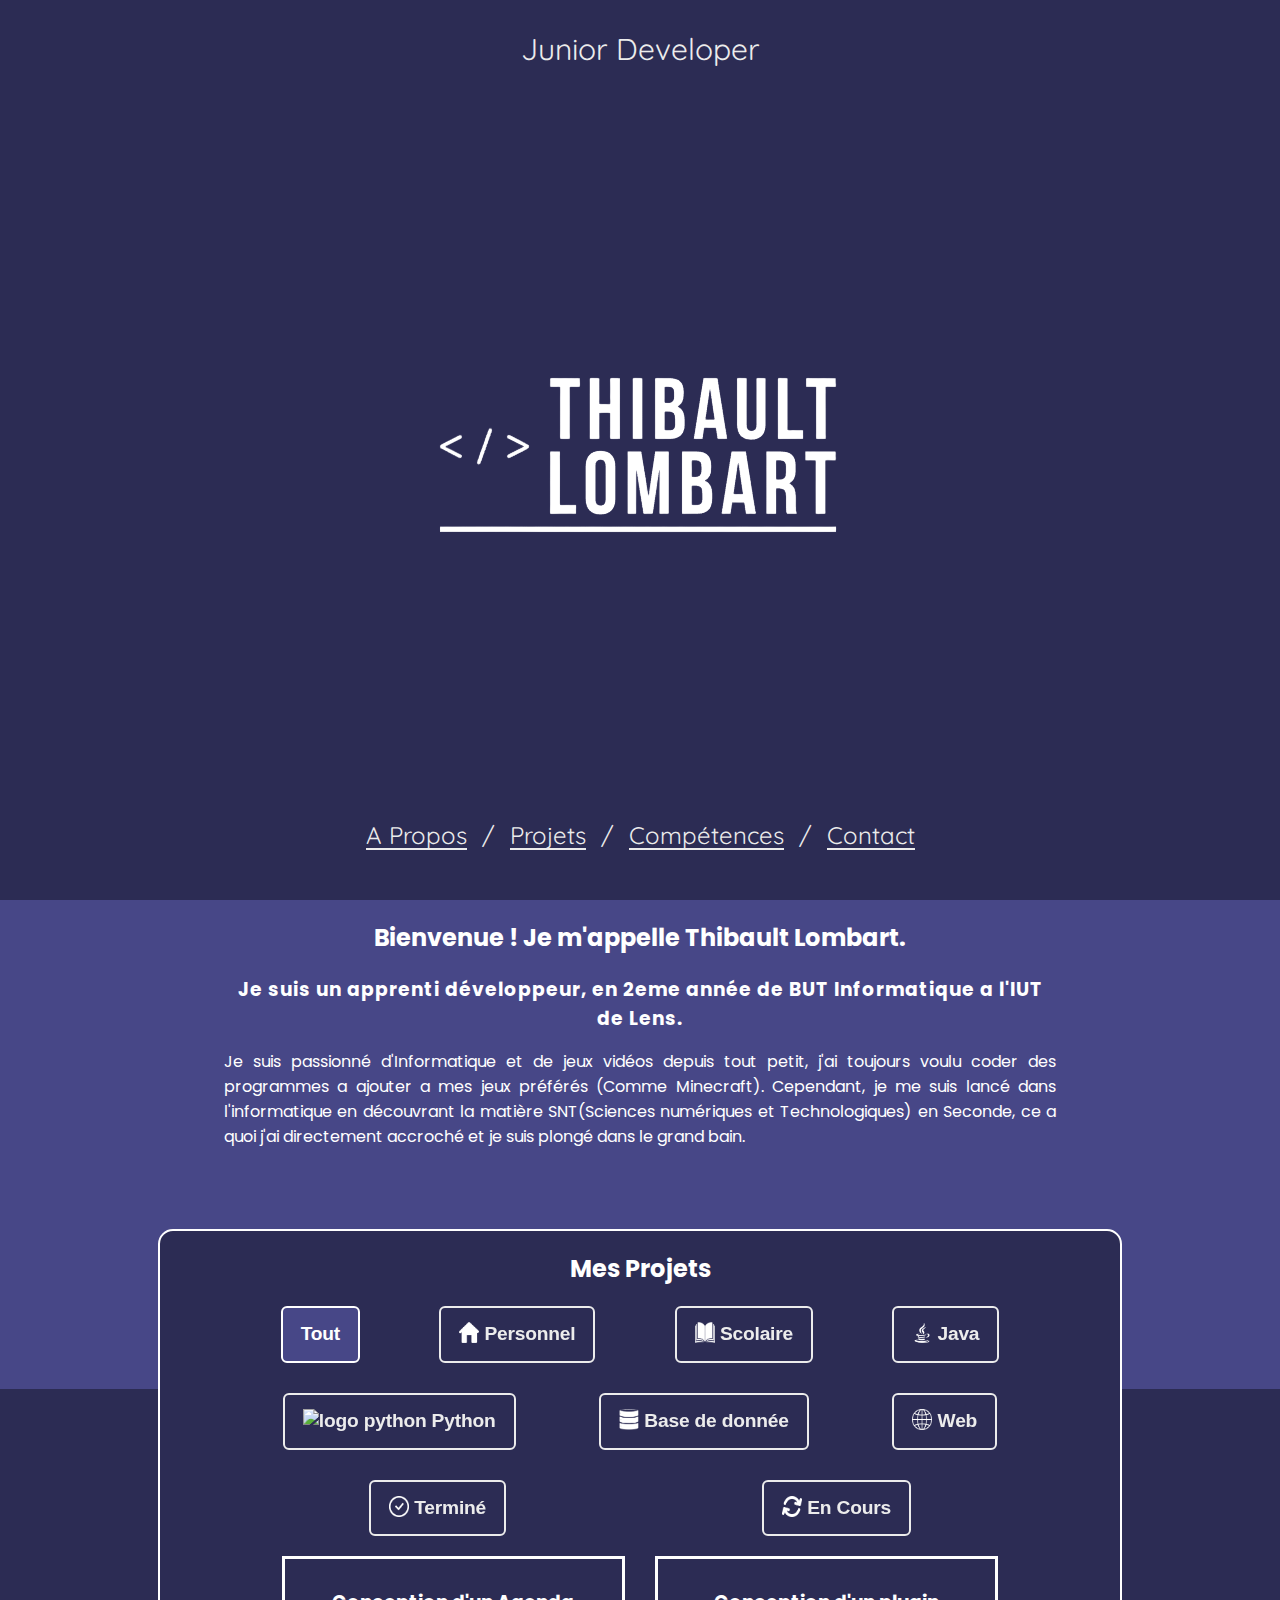
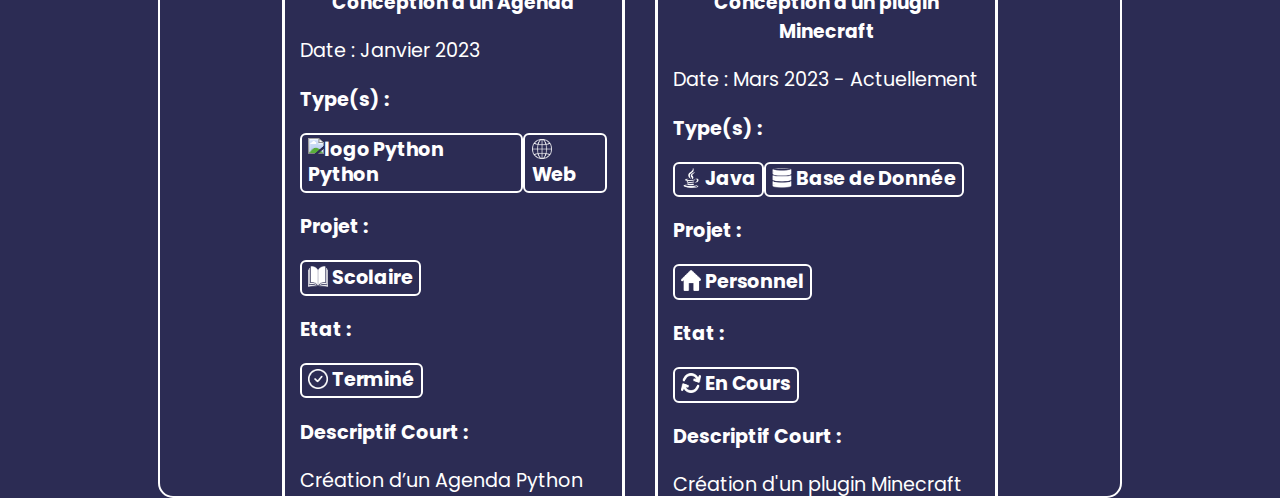
==== index.html @ 7f1b4773 "Transfert du projet sur Github" ====
<!DOCTYPE html>
<html lang="fr">
<head>
    <meta charset="UTF-8">
    <meta http-equiv="X-UA-Compatible" content="IE=edge">
    <meta name="viewport" content="width=device-width, initial-scale=1.0">
    <link rel="stylesheet" href="styles/style.css">
    <script defer src="scripts/app.js"></script>
    <title>Accueil - Lombart Thibault</title>
</head>
<body>
    <section id="first" >
        <article id="top">
            <p>Junior Developer</p>
        </article>
        <article id="mid">
            <img class ="logo" src="/resources/logo.png" alt="Logo Thibault Lombart">
        </article>
        <article id="bottom">
            <article class = "flexbottom">
                <a href="#apropos">A Propos</a>
                <p> / </p>
                <a href="#projets">Projets</a>
                <p> / </p>
                <a href="#competences">Compétences</a>
                <p> / </p>
                <a href="#contact">Contact</a>
            </article>
        </article>
    </section>

    <section id="apropos">
        <article class="apropos-article">
            <h2>Bienvenue ! Je m'appelle Thibault Lombart.</h2>
            <h3>Je suis un apprenti développeur, en 2eme année de BUT Informatique a l'IUT de Lens.</h3>
            <p>Je suis passionné d'Informatique et de jeux vidéos depuis tout petit, j'ai toujours voulu coder des programmes a ajouter a mes jeux préférés (Comme Minecraft). Cependant, je me suis lancé dans l'informatique en découvrant la matière SNT(Sciences numériques et Technologiques) en Seconde, ce a quoi j'ai directement accroché et je suis plongé dans le grand bain.</p>
        </article>
    </section>

    <section id="projets">
        <h2>Mes Projets</h2>
        <article class="selection">
            <button class="special-button clicked" onclick="testClick(this);">
                Tout
            </button>

            <button class="special-button" onclick="testClick(this);">
                <img src="./resources/personnelBlanc.png" alt="logo maison personnel">
                Personnel
            </button>

            <button class="special-button" onclick="testClick(this);">
                <img src="./resources/scolaireBlanc.png" alt="logo livre Scolaire">
                Scolaire
            </button>

            <button class="special-button" onclick="testClick(this);">
                <img src="./resources/javaBlanc.png" alt="logo java">
                Java
            </button>
            <button class="special-button" onclick="testClick(this);">
                <img src="./resources/pythonBlanc.png" alt="logo python">
                Python
            </button>

            <button class="special-button" onclick="testClick(this);">
                <img src="./resources/sqlBlanc.png" alt="logo sql">
                Base de donnée
            </button>
            <button class="special-button" onclick="testClick(this);">
                <img src="./resources/webBlanc.png" alt="logo web">
                Web
            </button>

            <button class="special-button" onclick="testClick(this);">
                <img src="./resources/termine.png" alt="logo terminé">
                Terminé
            </button>

            <button class="special-button" onclick="testClick(this);">
                <img src="./resources/encours.png" alt="logo encours">
                En Cours
            </button>
        </article>
        <article class="case-total">

            <div class="case python web scolaire termine">
                <h3>Conception d'un Agenda</h3>

                <p>Date : Janvier 2023</p>

                <p class="gras">Type(s) : </p>
                <div class="type-total">
                    <div class="type">
                        <img src="./resources/pythonBlanc.png" alt="logo Python">
                        Python
                    </div>
                    <div class="type">
                        <img src="./resources/webBlanc.png" alt="logo Web">
                        Web
                    </div>
                </div>

                <p class="gras">Projet :</p>
                <div class="type-total">
                    <div class="type">
                        <img src="./resources/scolaireBlanc.png" alt="logo Scolaire">
                        Scolaire
                    </div>
                </div>

                <p class="gras">Etat :</p>
                <div class="type-total">
                    <div class="type">
                        <img src="./resources/termine.png" alt="logo terminé">
                        Terminé
                    </div>
                </div>

                <p class="gras"> Descriptif Court :</p>
                <p> Création d’un Agenda Python vers HTML à l'aide d’une librairie “www” (Créé par un Professeur), cet Agenda permet d’ajouter des informations chaque jour de la semaine entre 8h et 20h</p>
                
                <p class="gras"> Illustration :</p>
                <img src="./resources/projets/agenda.png" alt="Agenda">
                <button class="special-button" onclick="window.open('https://github.com/ThibaultLombart/agenda', '_blank');">
                    <img src="./resources/github.png" alt="Logo Github">
                    Go on Github
                </button>
            </div>

            <div class="case java sql personnel encours">
                <h3>Conception d'un plugin Minecraft</h3>

                <p>Date : Mars 2023 - Actuellement</p>

                <p class="gras">Type(s) : </p>
                <div class="type-total">
                    <div class="type">
                        <img src="./resources/javaBlanc.png" alt="logo Java">
                        Java
                    </div>
                    <div class="type">
                        <img src="./resources/sqlBlanc.png" alt="logo SQL">
                        Base de Donnée
                    </div>
                </div>

                <p class="gras">Projet :</p>
                <div class="type-total">
                    <div class="type">
                        <img src="./resources/personnelBlanc.png" alt="logo personnel">
                        Personnel
                    </div>
                </div>

                <p class="gras">Etat :</p>
                <div class="type-total">
                    <div class="type">
                        <img src="./resources/encours.png" alt="logo En Cours">
                        En Cours
                    </div>
                </div>

                <p class="gras"> Descriptif Court :</p>
                <p> Création d'un plugin Minecraft en Java avec Gradle.Le plugin a un systeme multi-monetaire en liaison avec une base de donnée MySQL, permettant le stockage des trois monnaies différentes et des commandes en lien avec le systeme.</p>
                
                <p class="gras"> Illustration :</p>
                <img src="./resources/projets/anotherworld.png" alt="Plugin Minecraft">
                <button class="special-button" onclick="window.open('https://github.com/ThibaultLombart/AnotherWorldPlugin', '_blank');">
                    <img src="./resources/github.png" alt="Logo Github">
                    Go on Github
                </button>
            </div>

            <div class="case web personnel termine">
                <h3>Conception d'un site web Vitrine pour une Entreprise</h3>

                <p>Date : Septembre 2022</p>

                <p class="gras">Type(s) : </p>
                <div class="type-total">
                    <div class="type">
                        <img src="./resources/webBlanc.png" alt="logo Web">
                        Web
                    </div>
                </div>

                <p class="gras">Projet :</p>
                <div class="type-total">
                    <div class="type">
                        <img src="./resources/personnelBlanc.png" alt="logo personnel">
                        Personnel
                    </div>
                </div>

                <p class="gras">Etat :</p>
                <div class="type-total">
                    <div class="type">
                        <img src="./resources/termine.png" alt="logo Terminé">
                        Terminé
                    </div>
                </div>

                <p class="gras"> Descriptif Court :</p>
                <p> Création d'un site web Vitrine Responsive en HTML/CSS avec un formulaire de Contact en PHP. J'ai utilisé des gridbox, flexbox et les animations natives au css.</p>
                
                <p class="gras"> Illustration :</p>
                <img src="./resources/projets/mclenergies.png" alt="Photo site web">
                <button class="special-button" onclick="window.open('https://mclenergies.fr', '_blank');">
                    <img src="./resources/webBlanc.png" alt="Logo Site">
                    Go on Website
                </button>
            </div>


        </article>
    </section>
</body>
</html>
---- styles/style.css ----
@import url('https://fonts.googleapis.com/css2?family=Poppins&display=swap');
@import url('https://fonts.googleapis.com/css2?family=Space+Mono&display=swap');
@import url('https://fonts.googleapis.com/css2?family=Quicksand:wght@700&display=swap');

body{
    background-color: var(--main-color);
    color: #ffffff;
    font-family: 'Poppins', sans-serif;
    padding: 0;
    margin: 0;

    --main-color: #2C2C54;
    --secondary-color: #ECECEC;
    --third-color: white;
    --fourth-color: #474787;
    --fifth-color: #ECECEC;
}

section{
    display: grid;
    place-items: center;
    align-content: center;
    max-width: 100%;
}

/* ---------------------- Buttons ---------------------- */
.special-button {
    background: transparent;
    backface-visibility: hidden;
    border-radius: .375rem;
    border-style: solid;
    border-width: .125rem;
    box-sizing: border-box;
    color: var(--secondary-color);
    cursor: pointer;
    display: inline-block;
    font-family: Circular,Helvetica,sans-serif;
    font-size: 1.2rem;
    font-weight: 700;
    letter-spacing: -.01em;
    line-height: 1.3;
    padding: .875rem 1.125rem;
    position: relative;
    text-decoration: none;
    transform: translateZ(0) scale(1);
    transition: transform .2s;
    user-select: none;
    -webkit-user-select: none;
    touch-action: manipulation;
    border-color: var(--secondary-color);
    align-items: center;
    text-align: center;
    margin: auto;
  }

.clicked{
  background-color: var(--fourth-color);
  border-color: var(--third-color);
  color: var(--third-color);
}
  
  .special-button:not(:disabled):hover {
    transform: scale(1.05);
  }
  
  .special-button:not(:disabled):hover:active {
    transform: scale(1.05) translateY(.125rem);
  }
  
  .special-button:focus {
    outline: 0 solid transparent;
  }
  
  .special-button:focus:before {
    content: "";
    left: calc(-1*.375rem);
    pointer-events: none;
    position: absolute;
    top: calc(-1*.375rem);
    transition: border-radius;
    user-select: none;
  }
  
  .special-button:focus:not(:focus-visible) {
    outline: 0 solid transparent;
  }
  
  .special-button:focus:not(:focus-visible):before {
    border-width: 0;
  }
  
  .special-button:not(:disabled):active {
    transform: translateY(.125rem);
  }
/* ---------------------- First ---------------------- */
#first{
  height: 100vh;
  width: 100vw;
}

#first p {
    font-size: 30px;
    color: var(--fifth-color);
    font-family: 'Quicksand', sans-serif;
}


#top {
    position: absolute;
    top: 0;
}

#bottom{
    position: absolute;
    bottom: 0;
    margin-bottom: 50px;
}

#bottom a{
    font-size: 24px;
    text-decoration: none;
    color: var(--secondary-color);
    transition: background-size .2s;
    background: linear-gradient(to bottom, var(--secondary-color) 0%, var(--secondary-color) 100%);
    background-position: 0 100%;
    background-repeat: repeat-x;
    background-size: 2px 2px;
    font-family: 'Quicksand', sans-serif;
}

#bottom p{
    font-size: 24px;
    margin: 0;
    color: var(--secondary-color);
}

#bottom a:hover{
  color: var(--fourth-color);
  background-size: 4px 50px;
}

.flexbottom{
  display: flex;
  flex-direction: row;
  align-items: auto;
  flex-wrap: wrap;
  justify-content: center;
  gap: 15px;
  margin: auto;
}


/* ---------------------- A Propos ---------------------- */

#apropos{
  background-color: var(--fourth-color);
  padding-bottom: 14rem;
}

.apropos-article{
  align-items: center;
  text-align: center;
  display: flex;
  flex-direction: column;
  width: 65vw;
}

#apropos h3{
  letter-spacing: 1px;
  margin: 0;
}

#apropos p{
  text-align: justify;
}


/* ---------------------- Projets ---------------------- */

#projets{
  margin-top: -10rem;
  background-color: var(--main-color);
  margin-left: auto;
  margin-right: auto;
  width: 75vw;
  border-radius: 15px;
  border-style: solid;
  border-color: var(--third-color);
  border-width: 2px;
}

.selection{
  display: flex;
  gap: 30px;
  flex-direction: row;
  flex-wrap:wrap;
  width: 80%;
}

.special-button img{
  width:20px;
  margin-bottom: -3px;
}

.disable{
  display: none;
}

.case-total{
  margin-top: 20px;
  display: flex;
  width: 80%;
  gap: 30px;
  justify-content: center;
  height: 60vh;
  overflow: auto;
  flex-wrap: wrap;
}

.case{
  border-style: solid;
  border-color: var(--third-color);
  padding: 10px 15px;
  align-items: center;
  width: 40%;
}

.case p{
  font-size: 1.2rem;
}

.case h3{
  text-align: center;
}

.case img{
  width: 100%;
}

.case .special-button{
  width: 100%;
  color: var(--third-color);
  border-color: var(--third-color);
}

.case .special-button img{
  width:20px;
  margin-bottom: -3px;
}

.type-total{
  display: flex;
}

.type{
  border-radius: .375rem;
  border-style: solid;
  border-width: .125rem;
  box-sizing: border-box;
  font-size: 1.2rem;
  font-weight: 700;
  letter-spacing: -.01em;
  line-height: 1.3;
  padding: .2rem .4rem;
}

.type img{
  width:20px;
  margin-bottom: -3px;
}

.gras{
  font-weight: bold;
}

/* ---------------------- BreakPoints ---------------------- */

@media (max-width: 455px){
  .logo{
    width: 100vw;
  }

  .case-total{
    width: 90%;
  }

  .case{
    width: 90%;
  }
}


/* ---------------------- Utils ---------------------- */

.btn{
    text-decoration: none;
    display: inline-block;
    padding: 15px 50px;
    border-radius: 70px;
    background-image: linear-gradient(var(--secondary-color),var(--fourth-color));
    color:  var(--fifth-color);
    font-size: 1.5em;

    animation-name: float;
    animation-iteration-count: infinite;
    animation-duration: 5s;
    animation-direction: alternate;
}

@keyframes float {
    from {
        transform: translateY(-20%);
    }
  
    to {
        transform: translateY(+20%);
    }
  }
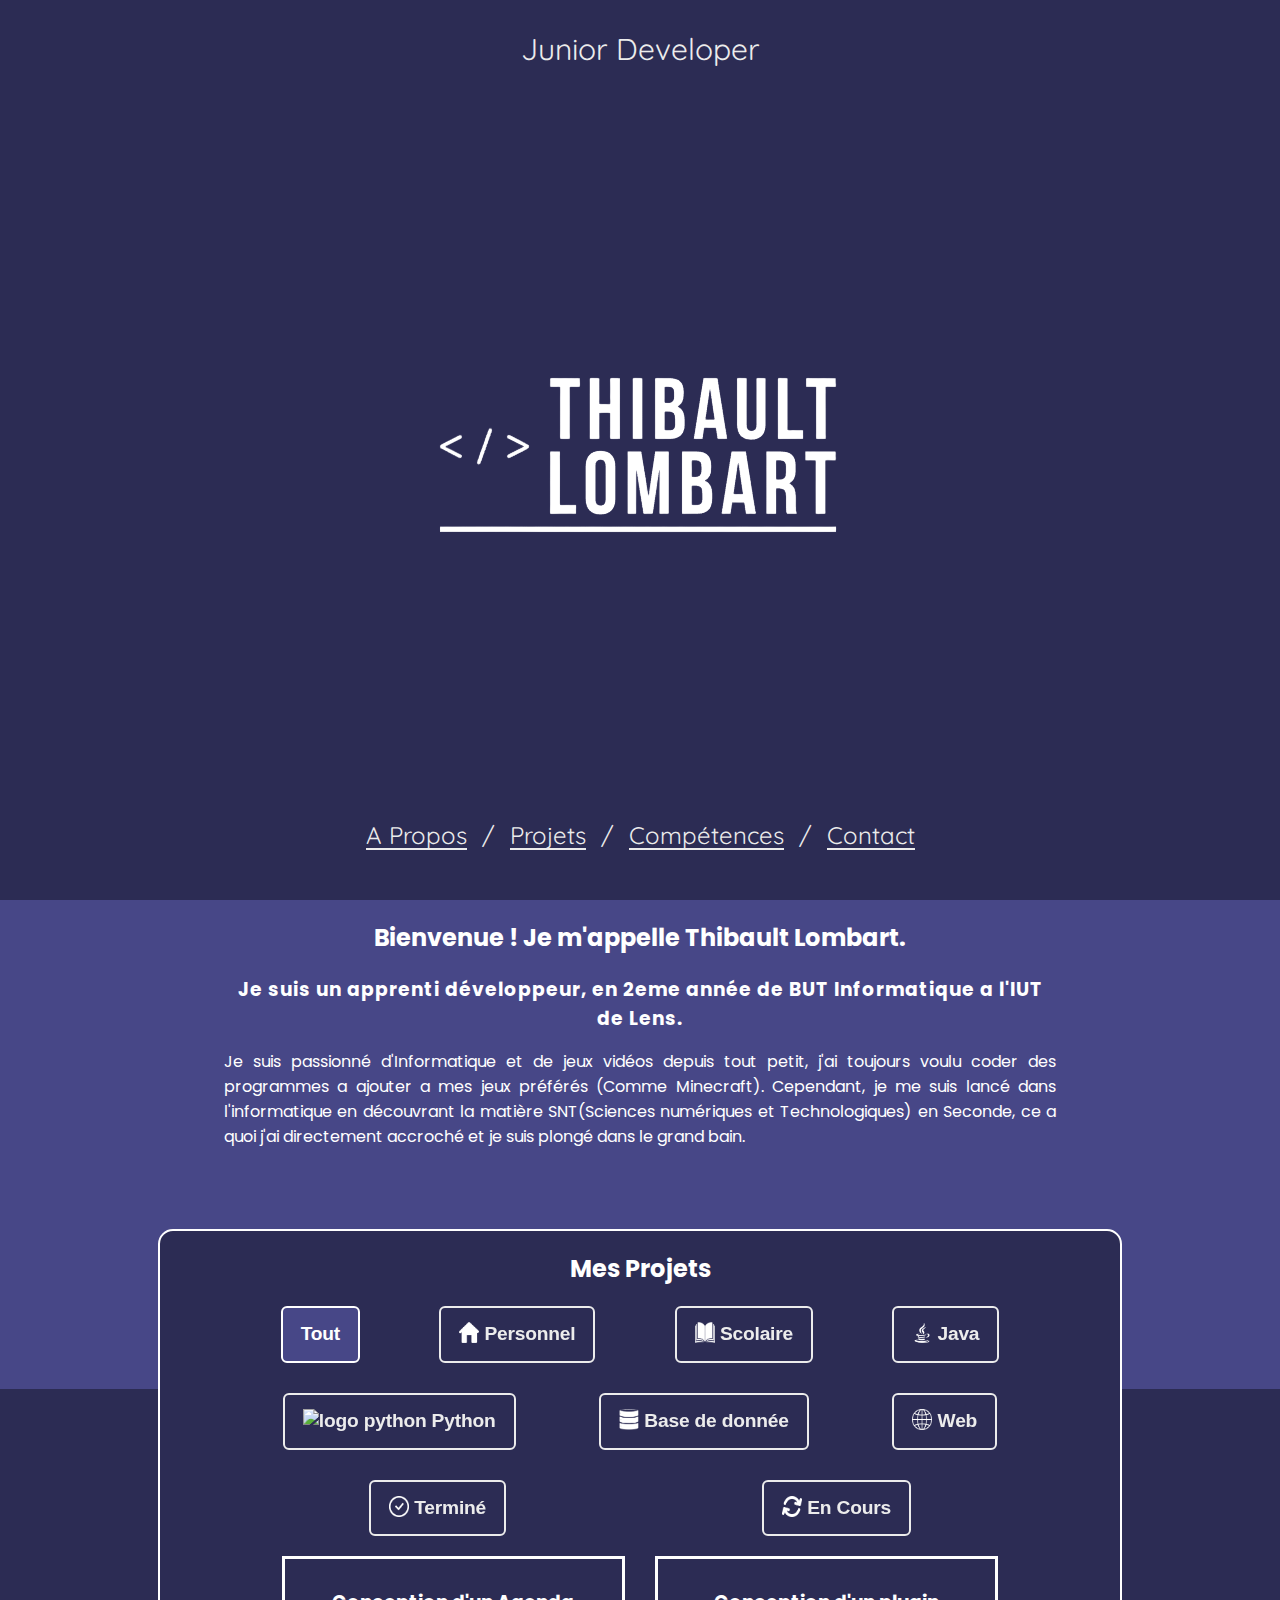
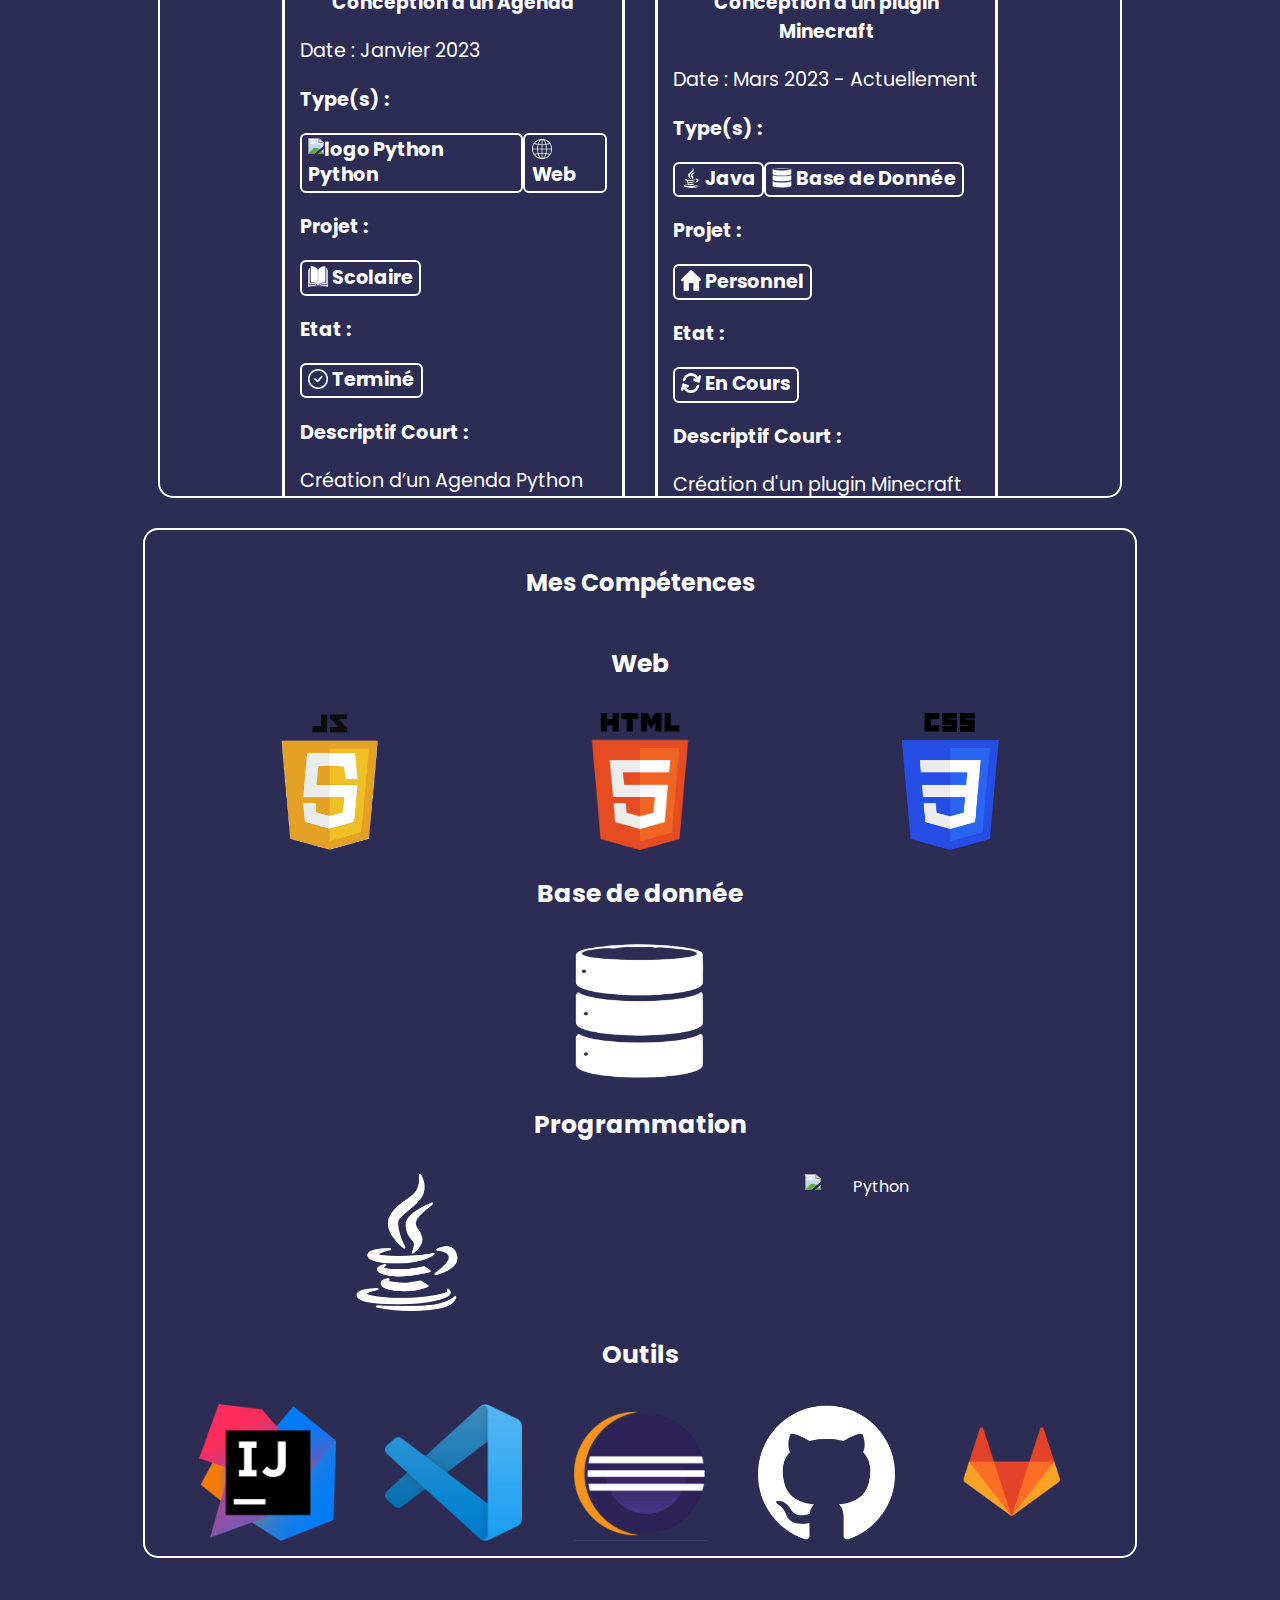
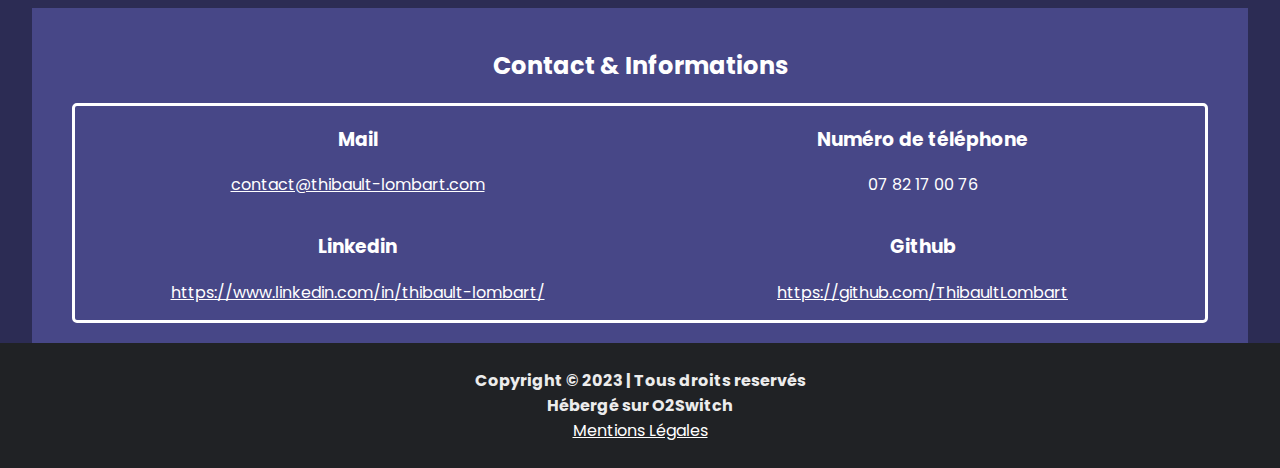
==== commit 895afbd6: "Ajout de la page Mention Légale, ainsi que les compétences, les contacts et le footer" ====
--- a/index.html
+++ b/index.html
@@ -40,44 +40,44 @@
     <section id="projets">
         <h2>Mes Projets</h2>
         <article class="selection">
-            <button class="special-button clicked" onclick="testClick(this);">
+            <button class="special-button projet clicked" onclick="ClickProjet(this);">
                 Tout
             </button>
 
-            <button class="special-button" onclick="testClick(this);">
+            <button class="special-button projet" onclick="ClickProjet(this);">
                 <img src="./resources/personnelBlanc.png" alt="logo maison personnel">
                 Personnel
             </button>
 
-            <button class="special-button" onclick="testClick(this);">
+            <button class="special-button projet" onclick="ClickProjet(this);">
                 <img src="./resources/scolaireBlanc.png" alt="logo livre Scolaire">
                 Scolaire
             </button>
 
-            <button class="special-button" onclick="testClick(this);">
+            <button class="special-button projet" onclick="ClickProjet(this);">
                 <img src="./resources/javaBlanc.png" alt="logo java">
                 Java
             </button>
-            <button class="special-button" onclick="testClick(this);">
+            <button class="special-button projet" onclick="ClickProjet(this);">
                 <img src="./resources/pythonBlanc.png" alt="logo python">
                 Python
             </button>
 
-            <button class="special-button" onclick="testClick(this);">
+            <button class="special-button projet" onclick="ClickProjet(this);">
                 <img src="./resources/sqlBlanc.png" alt="logo sql">
                 Base de donnée
             </button>
-            <button class="special-button" onclick="testClick(this);">
+            <button class="special-button projet" onclick="ClickProjet(this);">
                 <img src="./resources/webBlanc.png" alt="logo web">
                 Web
             </button>
 
-            <button class="special-button" onclick="testClick(this);">
+            <button class="special-button projet" onclick="ClickProjet(this);">
                 <img src="./resources/termine.png" alt="logo terminé">
                 Terminé
             </button>
 
-            <button class="special-button" onclick="testClick(this);">
+            <button class="special-button projet" onclick="ClickProjet(this);">
                 <img src="./resources/encours.png" alt="logo encours">
                 En Cours
             </button>
@@ -121,7 +121,7 @@
                 <p> Création d’un Agenda Python vers HTML à l'aide d’une librairie “www” (Créé par un Professeur), cet Agenda permet d’ajouter des informations chaque jour de la semaine entre 8h et 20h</p>
                 
                 <p class="gras"> Illustration :</p>
-                <img src="./resources/projets/agenda.png" alt="Agenda">
+                <img class="illustration" src="./resources/projets/agenda.png" alt="Agenda">
                 <button class="special-button" onclick="window.open('https://github.com/ThibaultLombart/agenda', '_blank');">
                     <img src="./resources/github.png" alt="Logo Github">
                     Go on Github
@@ -165,7 +165,7 @@
                 <p> Création d'un plugin Minecraft en Java avec Gradle.Le plugin a un systeme multi-monetaire en liaison avec une base de donnée MySQL, permettant le stockage des trois monnaies différentes et des commandes en lien avec le systeme.</p>
                 
                 <p class="gras"> Illustration :</p>
-                <img src="./resources/projets/anotherworld.png" alt="Plugin Minecraft">
+                <img class="illustration" src="./resources/projets/anotherworld.png" alt="Plugin Minecraft">
                 <button class="special-button" onclick="window.open('https://github.com/ThibaultLombart/AnotherWorldPlugin', '_blank');">
                     <img src="./resources/github.png" alt="Logo Github">
                     Go on Github
@@ -205,15 +205,136 @@
                 <p> Création d'un site web Vitrine Responsive en HTML/CSS avec un formulaire de Contact en PHP. J'ai utilisé des gridbox, flexbox et les animations natives au css.</p>
                 
                 <p class="gras"> Illustration :</p>
-                <img src="./resources/projets/mclenergies.png" alt="Photo site web">
+                <img class="illustration" src="./resources/projets/mclenergies.png" alt="Photo site web">
                 <button class="special-button" onclick="window.open('https://mclenergies.fr', '_blank');">
                     <img src="./resources/webBlanc.png" alt="Logo Site">
                     Go on Website
                 </button>
             </div>
 
-
-        </article>
-    </section>
+            <div class="case web personnel termine">
+                <h3>Conception d'un site web Portfolio</h3>
+
+                <p>Date : Juillet 2023</p>
+
+                <p class="gras">Type(s) : </p>
+                <div class="type-total">
+                    <div class="type">
+                        <img src="./resources/webBlanc.png" alt="logo Web">
+                        Web
+                    </div>
+                </div>
+
+                <p class="gras">Projet :</p>
+                <div class="type-total">
+                    <div class="type">
+                        <img src="./resources/personnelBlanc.png" alt="logo personnel">
+                        Personnel
+                    </div>
+                </div>
+
+                <p class="gras">Etat :</p>
+                <div class="type-total">
+                    <div class="type">
+                        <img src="./resources/termine.png" alt="logo Terminé">
+                        Terminé
+                    </div>
+                </div>
+
+                <p class="gras"> Descriptif Court :</p>
+                <p> Conception d'un site web Portfolio Responsive en HTML/CSS avec script JavaScript. J'ai utilisé des flexbox et les animations natives au css.</p>
+                
+                <p class="gras"> Illustration :</p>
+                <img class="illustration" src="./resources/projets/portfolio.png" alt="Photo site web">
+                <button class="special-button" onclick="window.open('https://github.com/ThibaultLombart/portfolio', '_blank');">
+                    <img src="./resources/github.png" alt="Logo Github">
+                    Go on Github
+                </button>
+            </div>
+
+
+        </article>
+    </section>
+
+    <section id="competences">
+        <h2>Mes Compétences</h2>
+
+        <div class="conteneur-competences">
+            <div class="case-comp">
+                <h3>Web</h3>
+                <div class="case-comp-image">
+                    <img src="/resources/JavaScript.png" alt="JavaScript">
+                    <img src="/resources/HTML.png" alt="HTML">
+                    <img src="/resources/CSS.png" alt="CSS">
+                </div>
+            </div>
+
+            <div class="case-comp">
+                <h3>Base de donnée</h3>
+                <div class="case-comp-image">
+                    <img src="/resources/sqlBlanc.png" alt="BDD">
+                </div>
+            </div>
+
+            <div class="case-comp">
+                <h3>Programmation</h3>
+                <div class="case-comp-image">
+                    <img src="/resources/javaBlanc.png" alt="Java">
+                    <img src="/resources/pythonBlanc.png" alt="Python">
+                </div>
+            </div>
+
+        </div>
+
+        <div class="conteneur-competences">
+            <div class="case-comp">
+                <h3>Outils</h3>
+                <div class="case-comp-image">
+                    <img src="/resources/INTELLIJ.png" alt="Intellij IDEA">
+                    <img src="/resources/VISUAL.png" alt="Visual Studio">
+                    <img src="/resources/ECLIPSE.png" alt="Eclipse">
+                    <img src="/resources/github.png" alt="Github">
+                    <img src="/resources/GITLAB.png" alt="Gitlab">
+                </div>
+            </div>
+
+        </div>
+
+    </section>
+
+    <section id="contact">
+        <h2> Contact & Informations</h2>
+        <div class="cartes">
+
+            <div class="item"> 
+                <h3> Mail </h3>
+                <a href="mailto:contact@thibault-lombart.com">contact@thibault-lombart.com</a> 
+            </div>
+
+            <div class="item"> 
+                <h3> Numéro de téléphone </h3>
+                <p> 07 82 17 00 76</p> 
+            </div>
+
+            <div class="item"> 
+                <h3> Linkedin </h3>
+                <a href="https://www.linkedin.com/in/thibault-lombart/" target="_blank">https://www.linkedin.com/in/thibault-lombart/</a>
+            </div>
+
+            <div class="item"> 
+                <h3> Github </h3>
+                <a href="https://github.com/ThibaultLombart" target="_blank">https://github.com/ThibaultLombart</a>
+            </div>
+            
+        </div>
+    </section>
+
+    <footer>
+        <section class="copyright">
+          <h4> Copyright © 2023 | Tous droits reservés</h4>
+          <h4> Hébergé sur O2Switch </h4>
+          <a href="mentionslegales/mentionslegales.html">Mentions Légales</a>
+        </section>
+    </footer>
 </body>
 </html>--- a/styles/style.css
+++ b/styles/style.css
@@ -142,7 +142,6 @@
 .flexbottom{
   display: flex;
   flex-direction: row;
-  align-items: auto;
   flex-wrap: wrap;
   justify-content: center;
   gap: 15px;
@@ -269,13 +268,134 @@
   margin-bottom: -3px;
 }
 
+.illustration{
+  border-style: solid;
+  border-color: var(--third-color);
+  border-width: 2px;
+}
+
 .gras{
   font-weight: bold;
 }
 
+/* ---------------------- Compétences ---------------------- */
+#competences{
+  margin: auto;
+  margin-top: 30px;
+  border-style: solid;
+  border-color: var(--third-color);
+  border-width: 2px;
+  border-radius: 15px;
+  max-width: 75vw;
+  padding: 15px;
+}
+
+.conteneur-competences{
+  max-width: 95%;
+  display: flex;
+  flex-direction: column;
+}
+
+.case-comp{
+  text-align: center;
+  max-width: 100%;
+}
+
+.case-comp h3{
+  font-size: 25px;
+}
+
+.case-comp-image{
+  display: flex;
+  flex-direction: row;
+  flex-wrap: wrap;
+  margin-top: 30px;
+  width: 100%;
+  justify-content:space-around;
+  gap: 20px;
+}
+
+.case-comp-image img{
+  width: 15%;
+}
+
+/* ---------------------- Contact ---------------------- */
+#contact{
+  width: 95%;
+  margin: auto;
+  margin-top: 50px;
+  padding-top: 20px;
+  padding-bottom: 20px;
+  background-color: var(--fourth-color);
+}
+
+.cartes{
+  display: flex;
+  flex-direction: row;
+  flex-wrap: wrap;
+  justify-content:space-around;
+  border-radius: 5px;
+  border-color: white;
+  border-style: solid;
+  padding-bottom: 15px;
+}
+
+.item{
+  text-align: center;
+  width: 50%;
+}
+
+a{
+  color: white;
+}
+
+/* ---------------------- Footer ---------------------- */
+
+footer{
+  background-color: var(--main-color);
+  color: var(--secondary-color);
+}
+
+.copyright{
+  background-color: #202225;
+  text-align: center;
+  padding: 25px;
+}
+
+.copyright h4{
+  margin: 0;
+}
+
+/* ---------------------- Mentions Légales ---------------------- */
+#mentionlegale {
+  padding: 20px;
+}
+
+#mentionlegale h1{
+  font-size: 50px;
+}
+
+#mentionlegale h2{
+  font-size: 40px;
+}
+
+#mentionlegale p{
+  font-size: 20px;
+  margin: 0px;
+}
+
+#mentionlegale .special-button{
+  margin-top: 20px;
+}
+
 /* ---------------------- BreakPoints ---------------------- */
 
 @media (max-width: 455px){
+
+  #projets{
+    width: 90%;
+  }
+
   .logo{
     width: 100vw;
   }
@@ -286,6 +406,10 @@
 
   .case{
     width: 90%;
+  }
+
+  .case-comp-image img{
+    width: 35%;
   }
 }
 
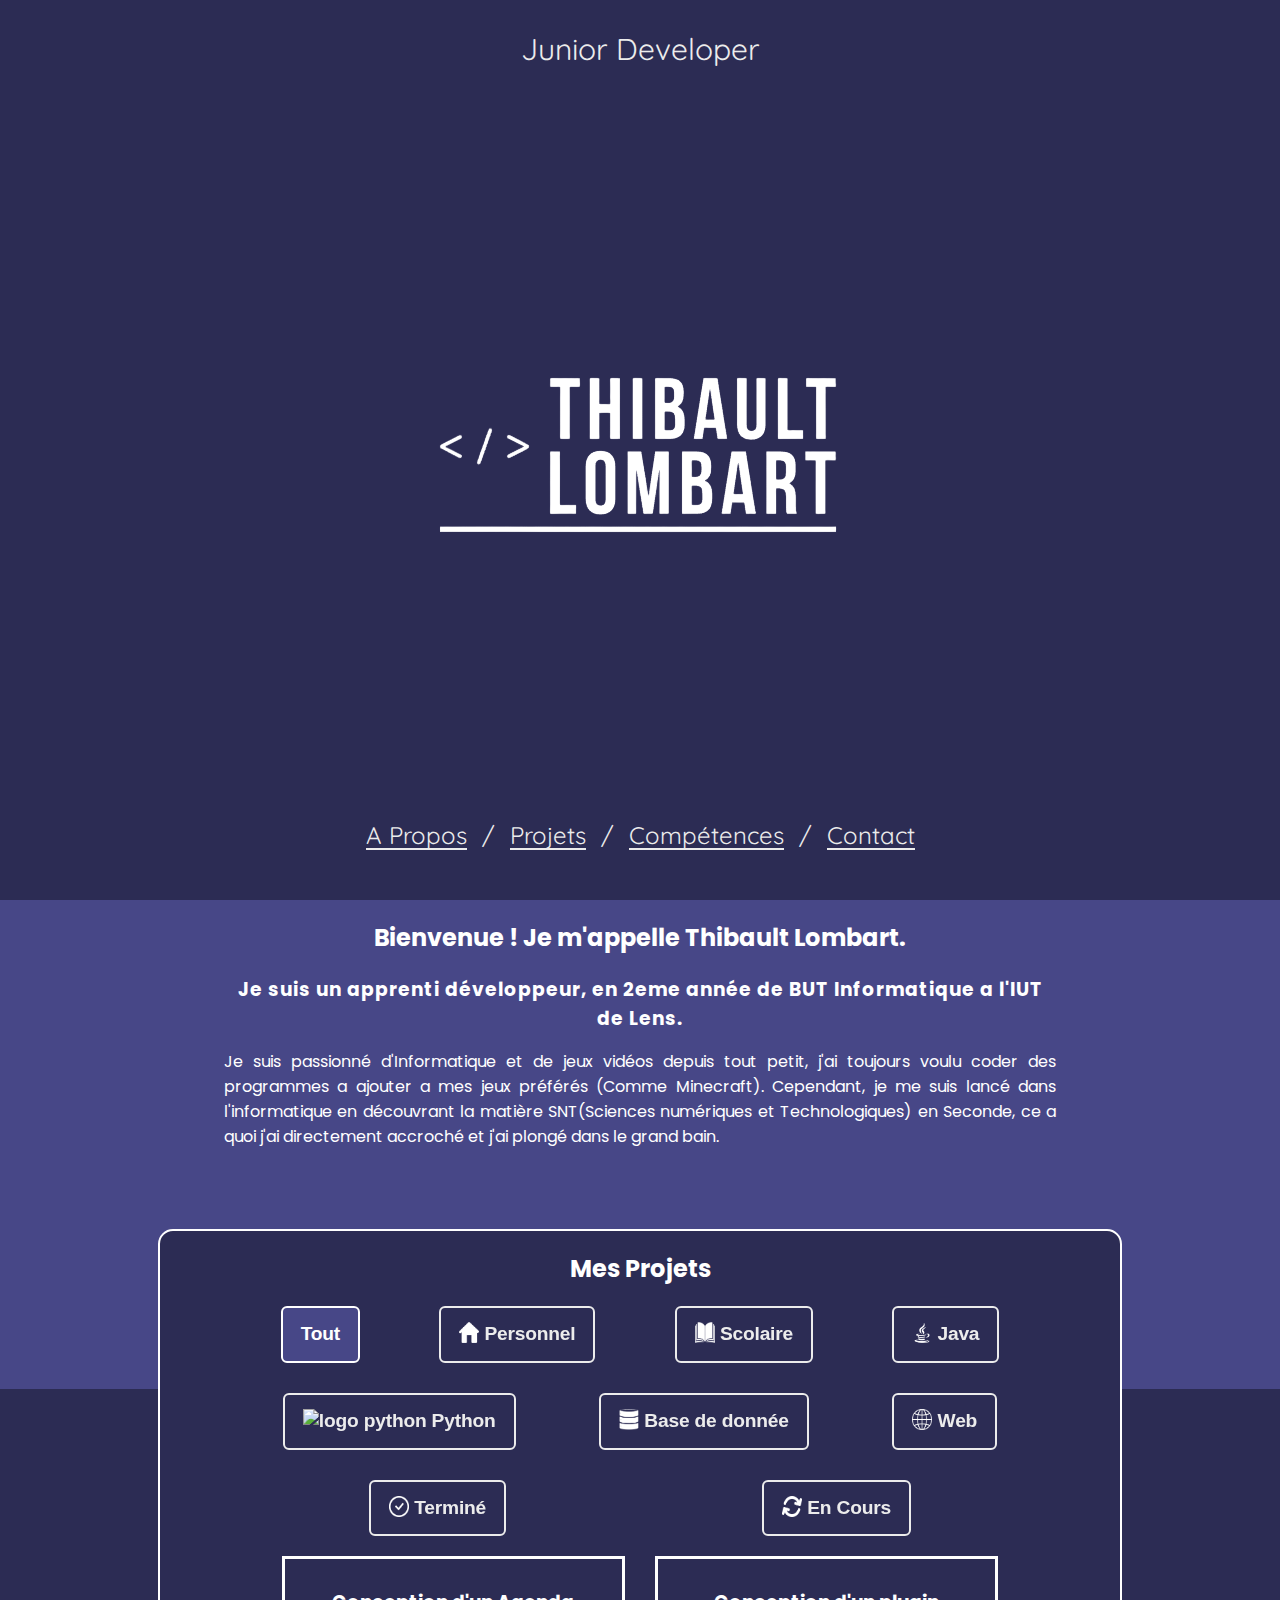
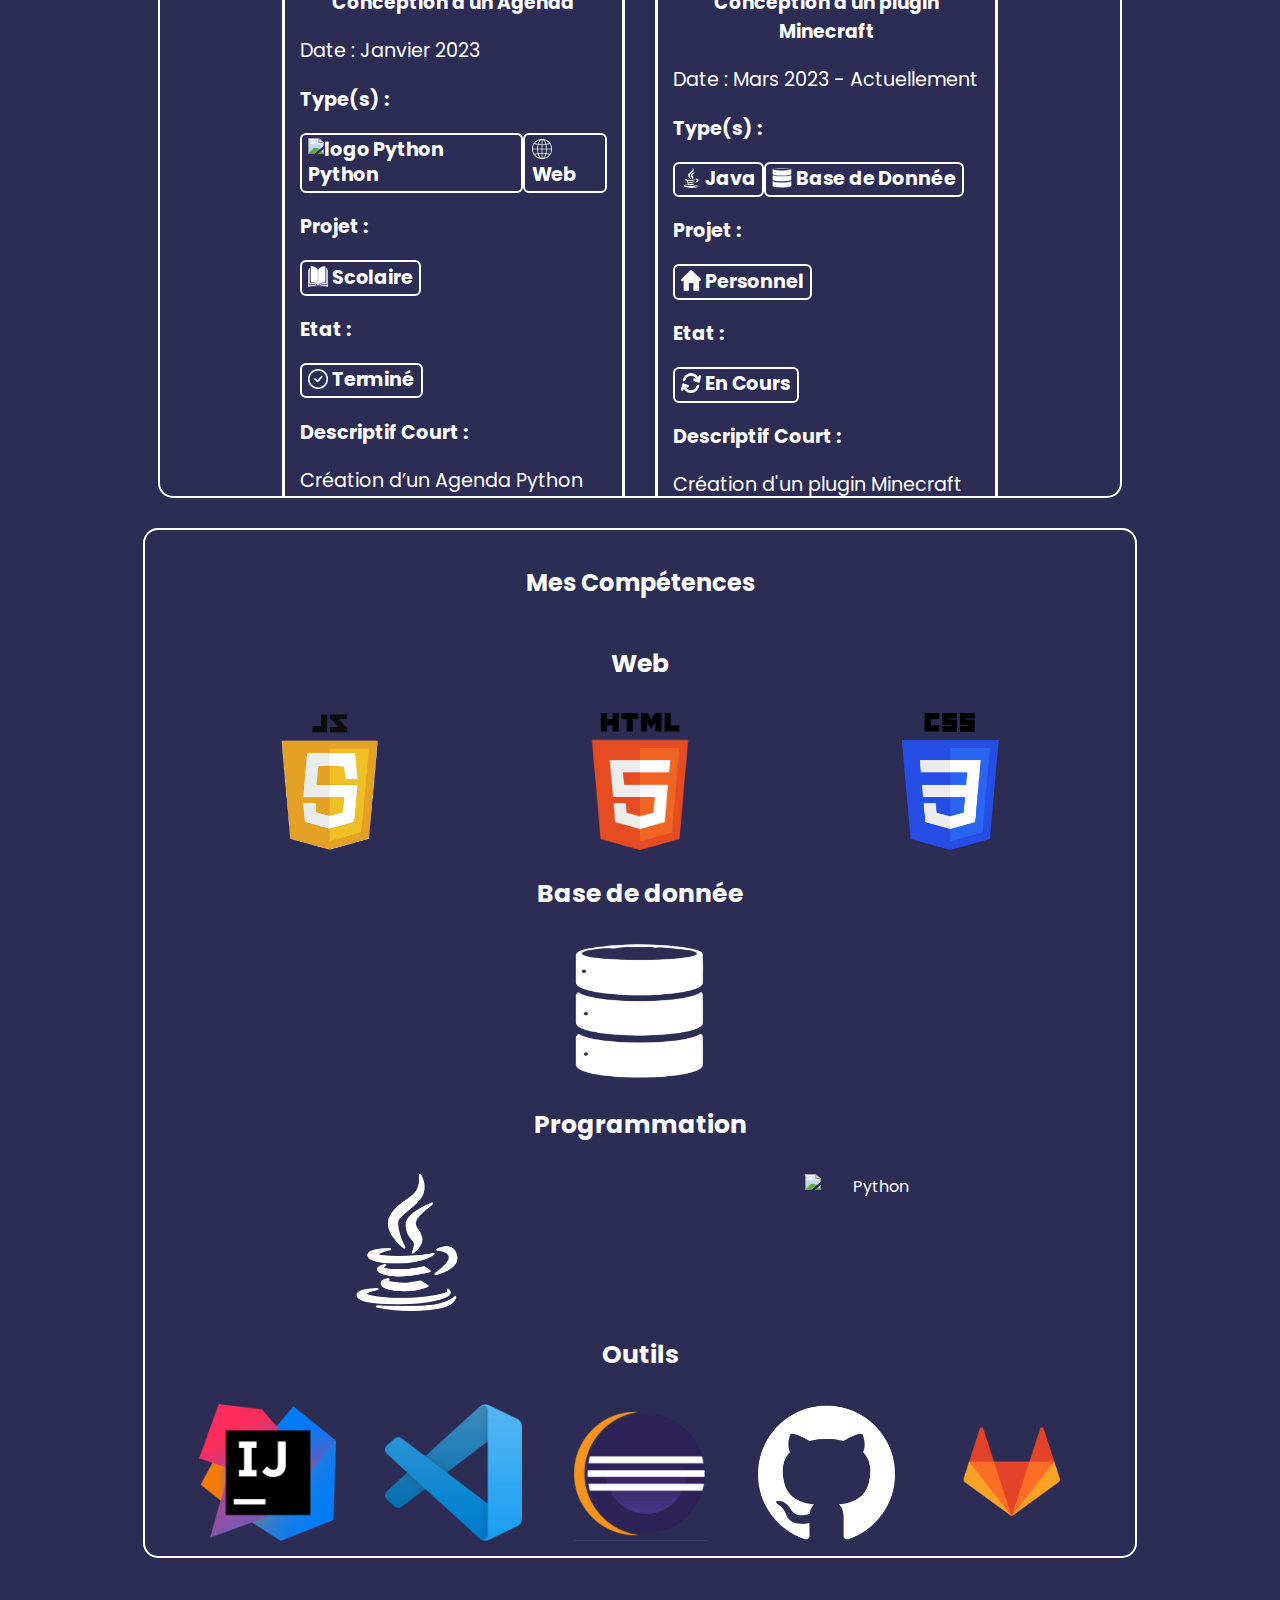
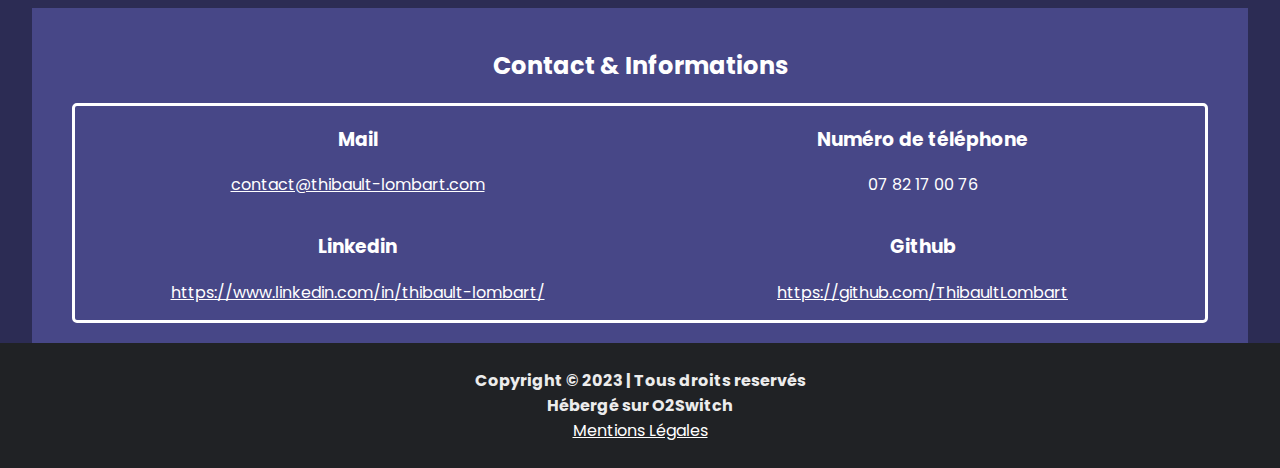
==== commit 31e29b43: "Correction orthographe et ajout favicon" ====
--- a/index.html
+++ b/index.html
@@ -6,6 +6,7 @@
     <meta name="viewport" content="width=device-width, initial-scale=1.0">
     <link rel="stylesheet" href="styles/style.css">
     <script defer src="scripts/app.js"></script>
+    <link rel="icon" type="image/png" href="/resources/favicon.png" />
     <title>Accueil - Lombart Thibault</title>
 </head>
 <body>
@@ -33,7 +34,7 @@
         <article class="apropos-article">
             <h2>Bienvenue ! Je m'appelle Thibault Lombart.</h2>
             <h3>Je suis un apprenti développeur, en 2eme année de BUT Informatique a l'IUT de Lens.</h3>
-            <p>Je suis passionné d'Informatique et de jeux vidéos depuis tout petit, j'ai toujours voulu coder des programmes a ajouter a mes jeux préférés (Comme Minecraft). Cependant, je me suis lancé dans l'informatique en découvrant la matière SNT(Sciences numériques et Technologiques) en Seconde, ce a quoi j'ai directement accroché et je suis plongé dans le grand bain.</p>
+            <p>Je suis passionné d'Informatique et de jeux vidéos depuis tout petit, j'ai toujours voulu coder des programmes a ajouter a mes jeux préférés (Comme Minecraft). Cependant, je me suis lancé dans l'informatique en découvrant la matière SNT(Sciences numériques et Technologiques) en Seconde, ce a quoi j'ai directement accroché et j'ai plongé dans le grand bain.</p>
         </article>
     </section>
 
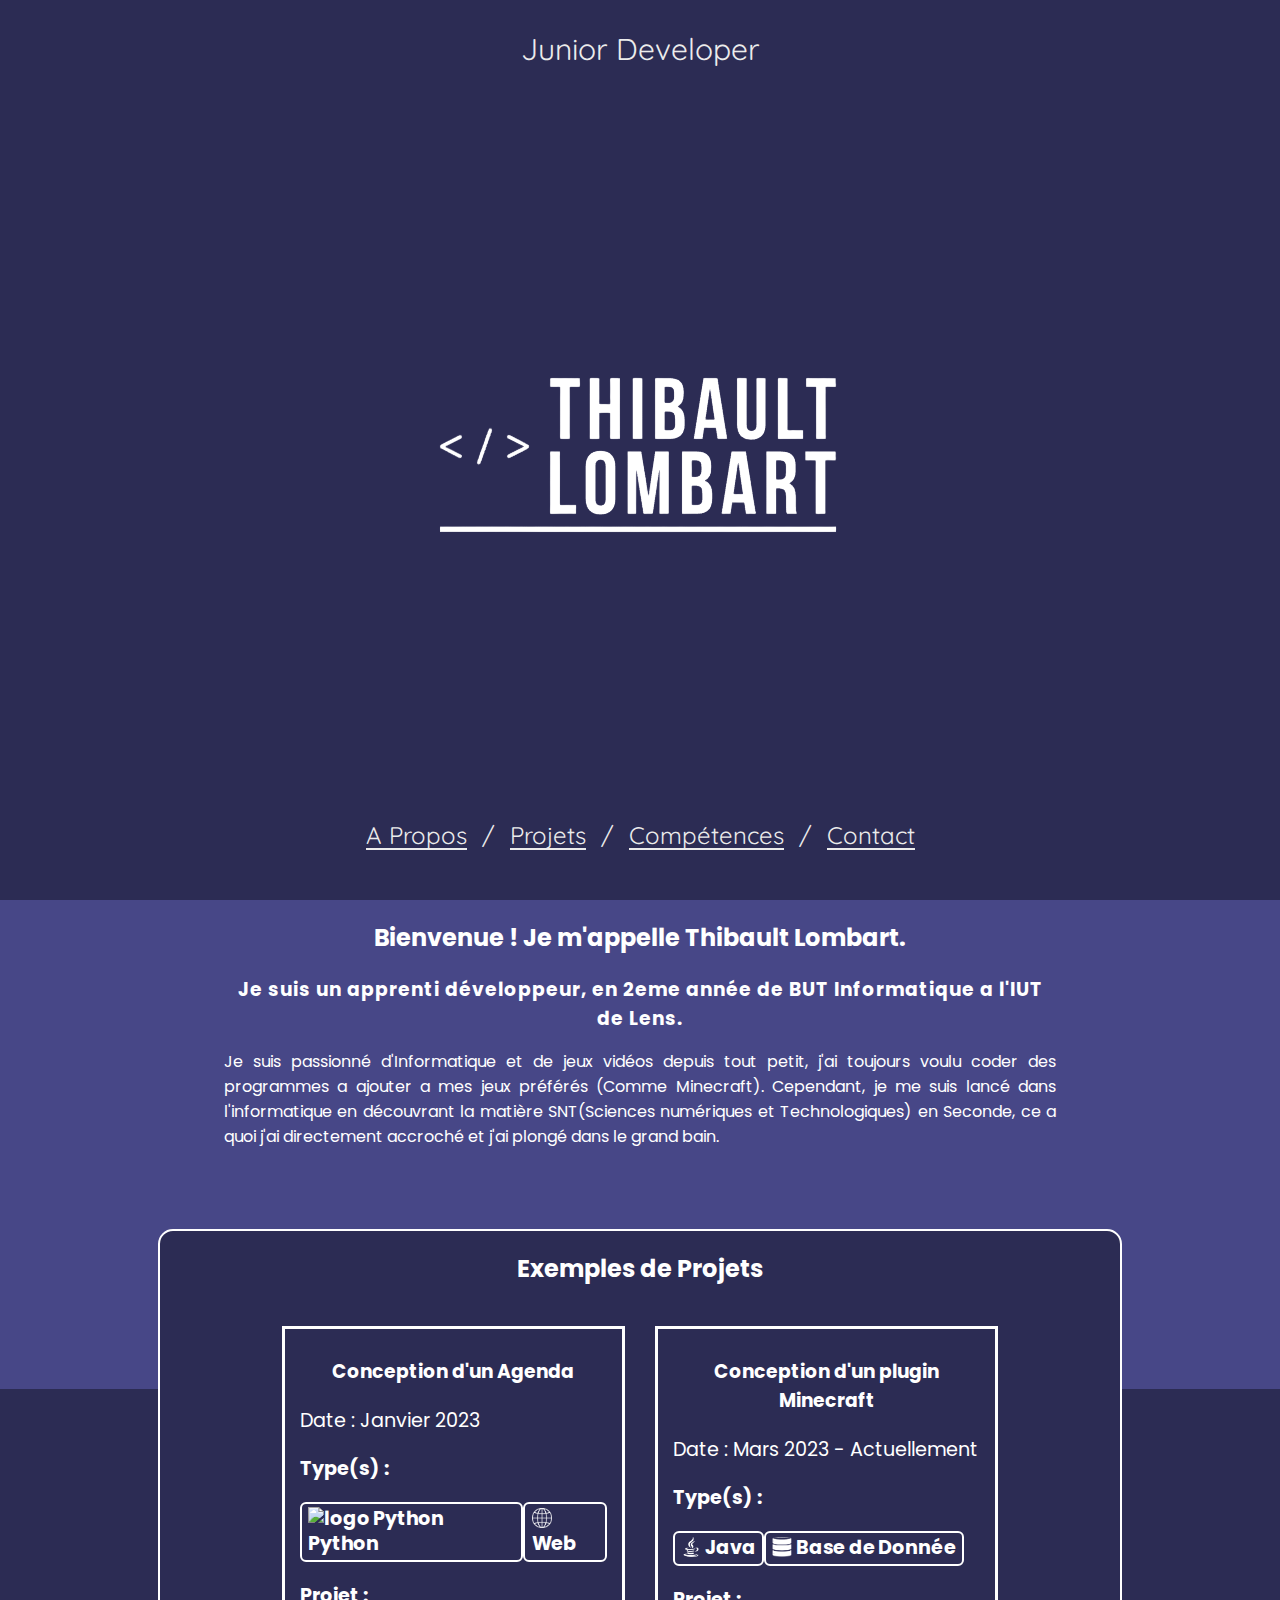
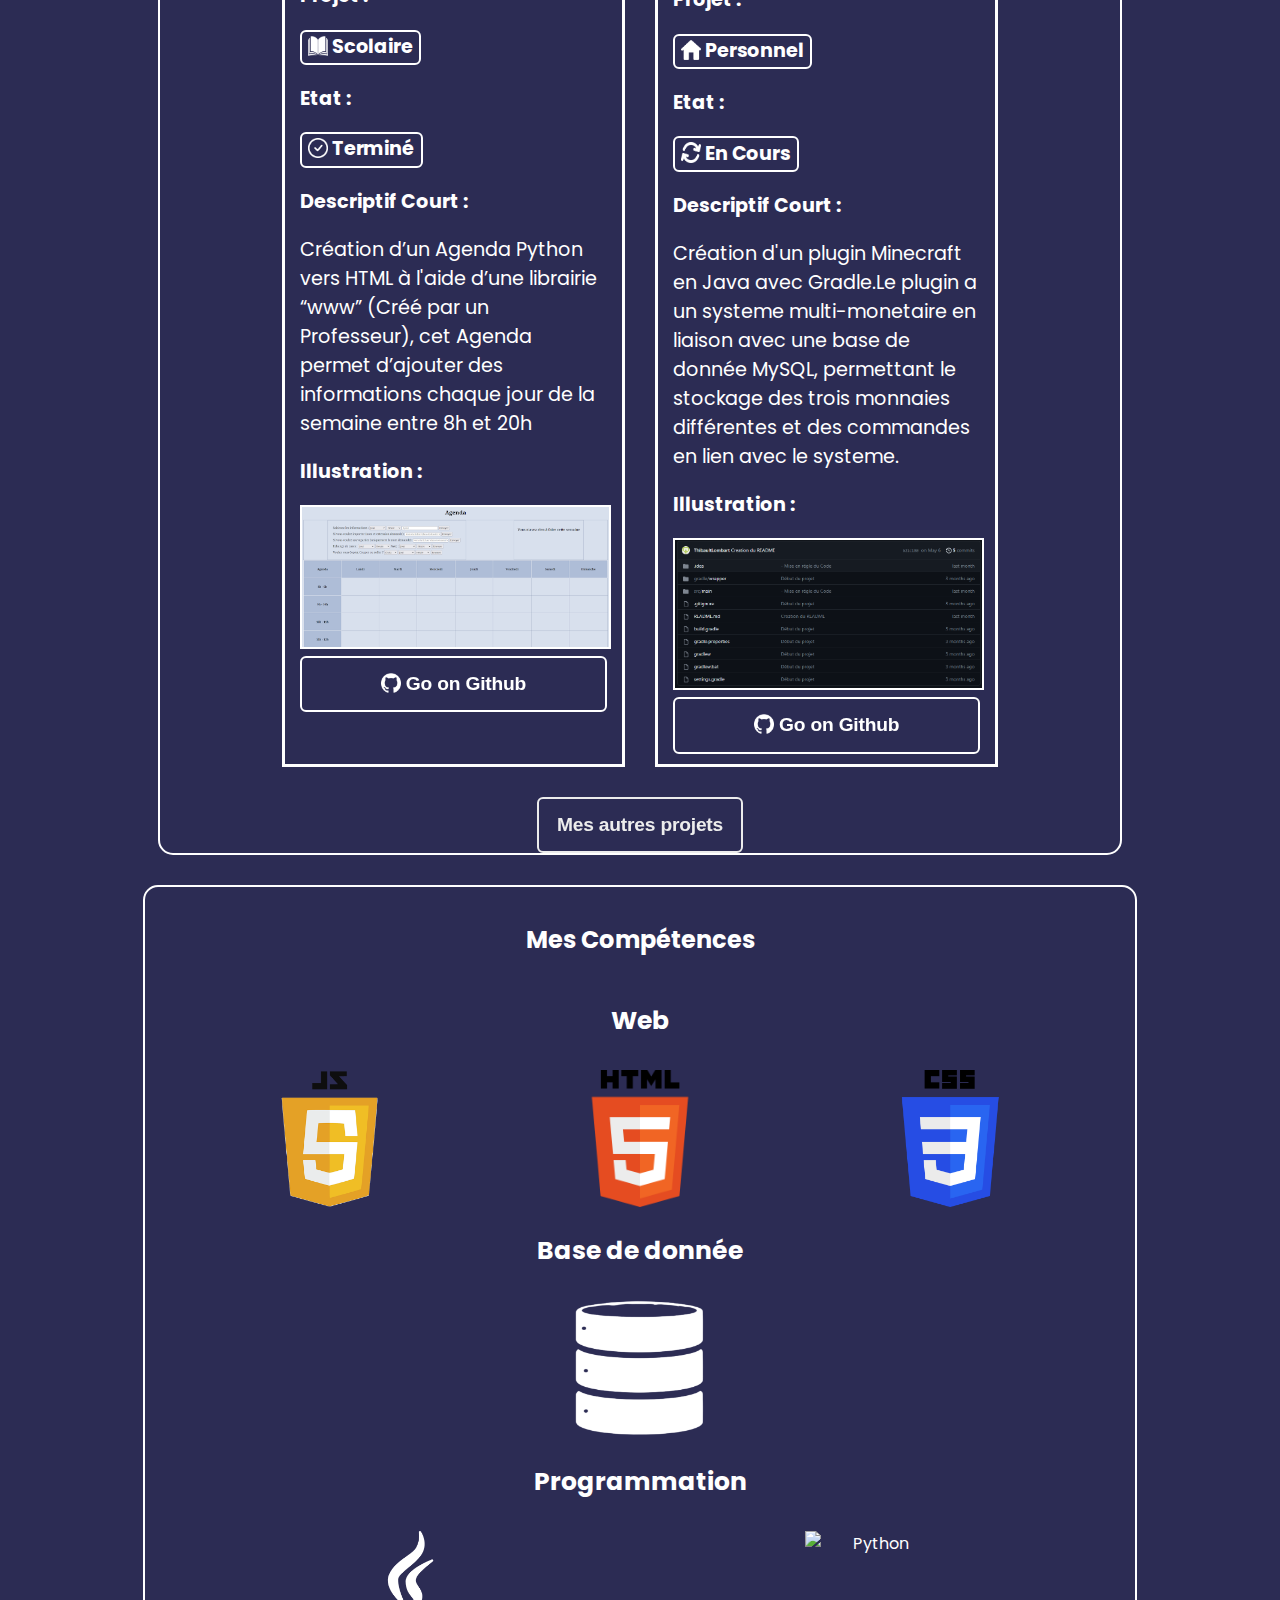
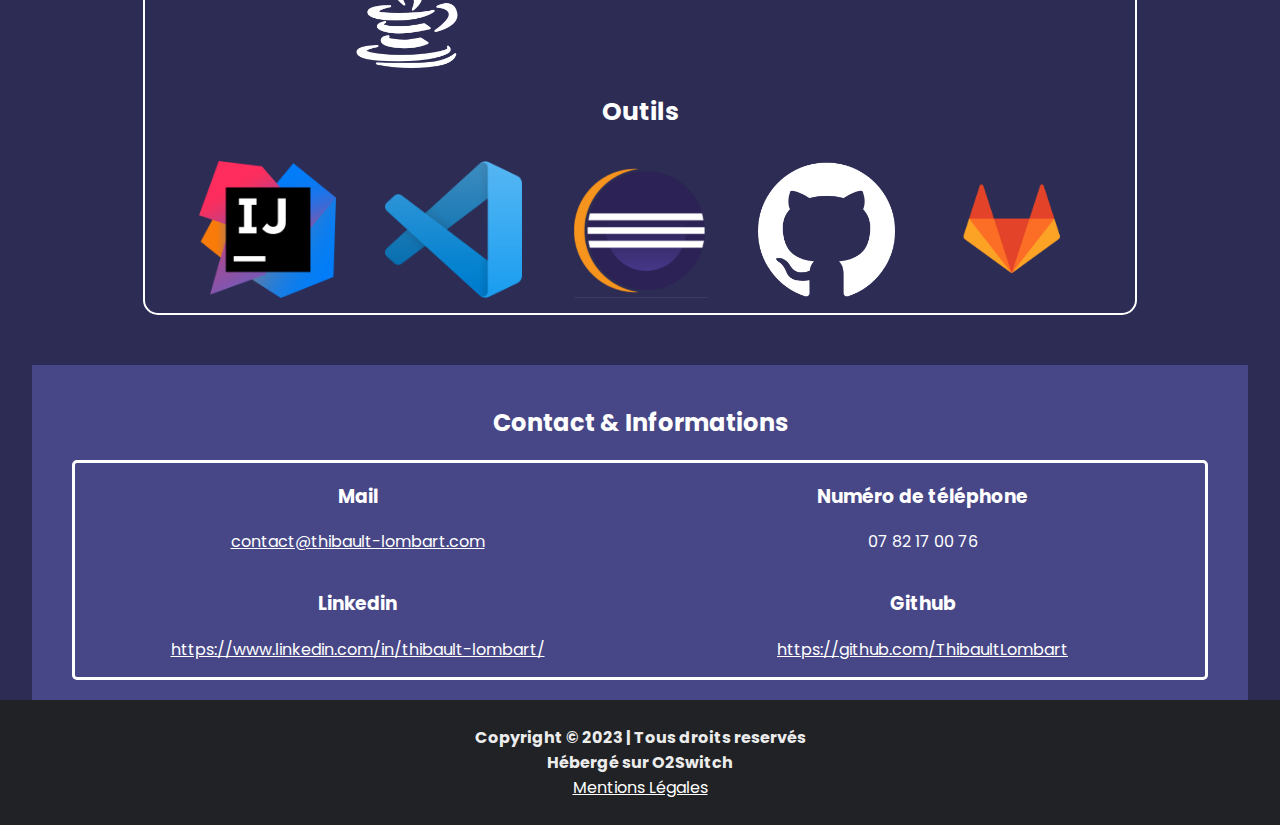
==== commit ecccf839: "Correction de bugs visuels, ajout de la page 'Projets'" ====
--- a/index.html
+++ b/index.html
@@ -2,10 +2,10 @@
 <html lang="fr">
 <head>
     <meta charset="UTF-8">
+    <meta name="description" content="Site et Portfolio de Thibault Lombart, développeur junior a l'IUT de Lens" />
     <meta http-equiv="X-UA-Compatible" content="IE=edge">
     <meta name="viewport" content="width=device-width, initial-scale=1.0">
     <link rel="stylesheet" href="styles/style.css">
-    <script defer src="scripts/app.js"></script>
     <link rel="icon" type="image/png" href="/resources/favicon.png" />
     <title>Accueil - Lombart Thibault</title>
 </head>
@@ -39,50 +39,8 @@
     </section>
 
     <section id="projets">
-        <h2>Mes Projets</h2>
-        <article class="selection">
-            <button class="special-button projet clicked" onclick="ClickProjet(this);">
-                Tout
-            </button>
-
-            <button class="special-button projet" onclick="ClickProjet(this);">
-                <img src="./resources/personnelBlanc.png" alt="logo maison personnel">
-                Personnel
-            </button>
-
-            <button class="special-button projet" onclick="ClickProjet(this);">
-                <img src="./resources/scolaireBlanc.png" alt="logo livre Scolaire">
-                Scolaire
-            </button>
-
-            <button class="special-button projet" onclick="ClickProjet(this);">
-                <img src="./resources/javaBlanc.png" alt="logo java">
-                Java
-            </button>
-            <button class="special-button projet" onclick="ClickProjet(this);">
-                <img src="./resources/pythonBlanc.png" alt="logo python">
-                Python
-            </button>
-
-            <button class="special-button projet" onclick="ClickProjet(this);">
-                <img src="./resources/sqlBlanc.png" alt="logo sql">
-                Base de donnée
-            </button>
-            <button class="special-button projet" onclick="ClickProjet(this);">
-                <img src="./resources/webBlanc.png" alt="logo web">
-                Web
-            </button>
-
-            <button class="special-button projet" onclick="ClickProjet(this);">
-                <img src="./resources/termine.png" alt="logo terminé">
-                Terminé
-            </button>
-
-            <button class="special-button projet" onclick="ClickProjet(this);">
-                <img src="./resources/encours.png" alt="logo encours">
-                En Cours
-            </button>
-        </article>
+        <h2>Exemples de Projets</h2>
+        
         <article class="case-total">
 
             <div class="case python web scolaire termine">
@@ -173,85 +131,9 @@
                 </button>
             </div>
 
-            <div class="case web personnel termine">
-                <h3>Conception d'un site web Vitrine pour une Entreprise</h3>
-
-                <p>Date : Septembre 2022</p>
-
-                <p class="gras">Type(s) : </p>
-                <div class="type-total">
-                    <div class="type">
-                        <img src="./resources/webBlanc.png" alt="logo Web">
-                        Web
-                    </div>
-                </div>
-
-                <p class="gras">Projet :</p>
-                <div class="type-total">
-                    <div class="type">
-                        <img src="./resources/personnelBlanc.png" alt="logo personnel">
-                        Personnel
-                    </div>
-                </div>
-
-                <p class="gras">Etat :</p>
-                <div class="type-total">
-                    <div class="type">
-                        <img src="./resources/termine.png" alt="logo Terminé">
-                        Terminé
-                    </div>
-                </div>
-
-                <p class="gras"> Descriptif Court :</p>
-                <p> Création d'un site web Vitrine Responsive en HTML/CSS avec un formulaire de Contact en PHP. J'ai utilisé des gridbox, flexbox et les animations natives au css.</p>
-                
-                <p class="gras"> Illustration :</p>
-                <img class="illustration" src="./resources/projets/mclenergies.png" alt="Photo site web">
-                <button class="special-button" onclick="window.open('https://mclenergies.fr', '_blank');">
-                    <img src="./resources/webBlanc.png" alt="Logo Site">
-                    Go on Website
-                </button>
-            </div>
-
-            <div class="case web personnel termine">
-                <h3>Conception d'un site web Portfolio</h3>
-
-                <p>Date : Juillet 2023</p>
-
-                <p class="gras">Type(s) : </p>
-                <div class="type-total">
-                    <div class="type">
-                        <img src="./resources/webBlanc.png" alt="logo Web">
-                        Web
-                    </div>
-                </div>
-
-                <p class="gras">Projet :</p>
-                <div class="type-total">
-                    <div class="type">
-                        <img src="./resources/personnelBlanc.png" alt="logo personnel">
-                        Personnel
-                    </div>
-                </div>
-
-                <p class="gras">Etat :</p>
-                <div class="type-total">
-                    <div class="type">
-                        <img src="./resources/termine.png" alt="logo Terminé">
-                        Terminé
-                    </div>
-                </div>
-
-                <p class="gras"> Descriptif Court :</p>
-                <p> Conception d'un site web Portfolio Responsive en HTML/CSS avec script JavaScript. J'ai utilisé des flexbox et les animations natives au css.</p>
-                
-                <p class="gras"> Illustration :</p>
-                <img class="illustration" src="./resources/projets/portfolio.png" alt="Photo site web">
-                <button class="special-button" onclick="window.open('https://github.com/ThibaultLombart/portfolio', '_blank');">
-                    <img src="./resources/github.png" alt="Logo Github">
-                    Go on Github
-                </button>
-            </div>
+            <button class="special-button" onclick="window.open('./projets/projets.html');">
+                Mes autres projets
+            </button>
 
 
         </article>
--- a/styles/style.css
+++ b/styles/style.css
@@ -14,6 +14,10 @@
     --third-color: white;
     --fourth-color: #474787;
     --fifth-color: #ECECEC;
+}
+
+html{
+  scroll-behavior: smooth;
 }
 
 section{
@@ -98,6 +102,16 @@
   width: 100vw;
 }
 
+#first-projets{
+  width: 100vw;
+  height: 20vh;
+  display: flex;
+  flex-direction: row;
+  gap: 60px;
+  justify-content:center;
+}
+
+
 #first p {
     font-size: 30px;
     color: var(--fifth-color);
@@ -188,12 +202,30 @@
   border-width: 2px;
 }
 
+#projets-projets{
+  background-color: var(--main-color);
+  margin-left: auto;
+  margin-right: auto;
+  width: 95vw;
+  
+  padding: 10px;
+}
+
+#projets-projets .special-button{
+  margin-top: 15px;
+}
+
 .selection{
   display: flex;
   gap: 30px;
   flex-direction: row;
   flex-wrap:wrap;
   width: 80%;
+  padding: 15px;
+  border-radius: 15px;
+  border-style: solid;
+  border-color: var(--third-color);
+  border-width: 2px;
 }
 
 .special-button img{
@@ -211,10 +243,17 @@
   width: 80%;
   gap: 30px;
   justify-content: center;
-  height: 60vh;
-  overflow: auto;
   flex-wrap: wrap;
 }
+
+.case-total-projets{
+  margin-top: 20px;
+  display: flex;
+  gap: 30px;
+  justify-content: center;
+  flex-wrap: wrap;
+}
+
 
 .case{
   border-style: solid;
@@ -411,6 +450,10 @@
   .case-comp-image img{
     width: 35%;
   }
+
+  .item{
+    width: 90%;
+  }
 }
 
 
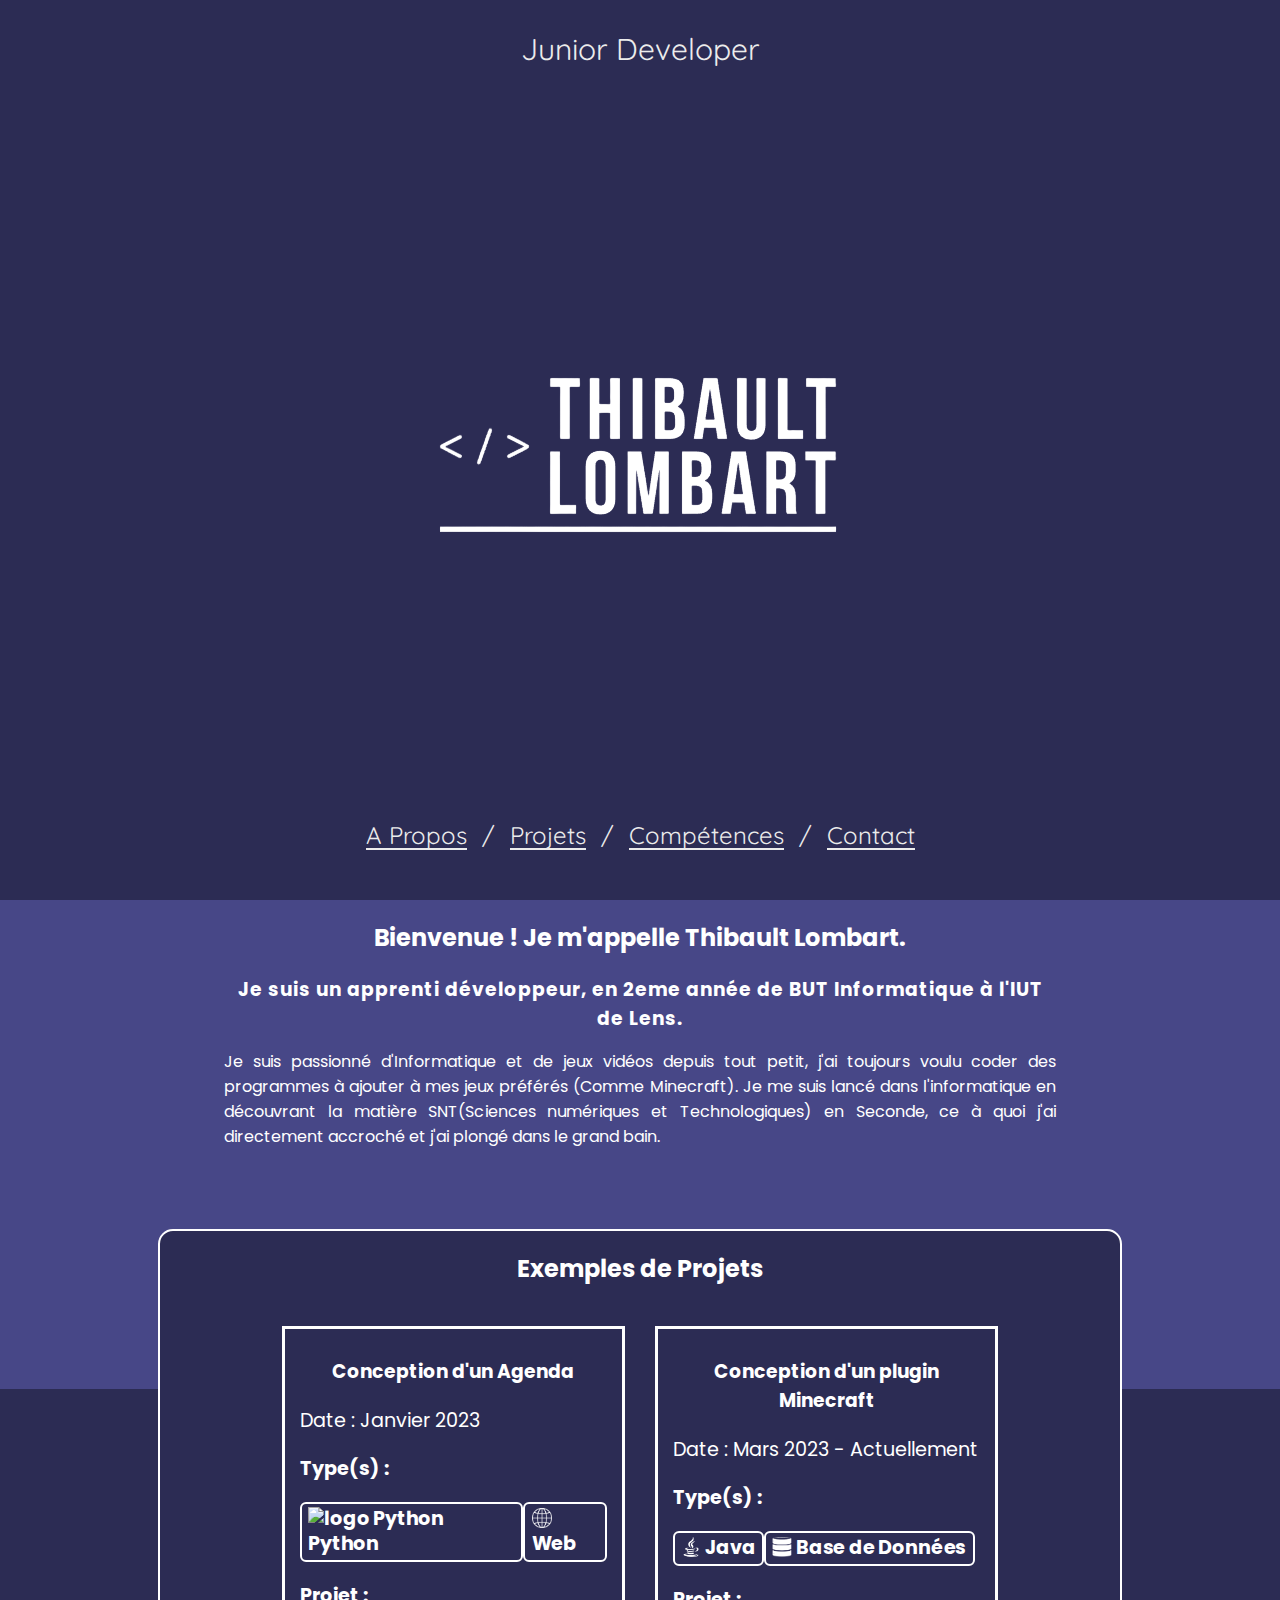
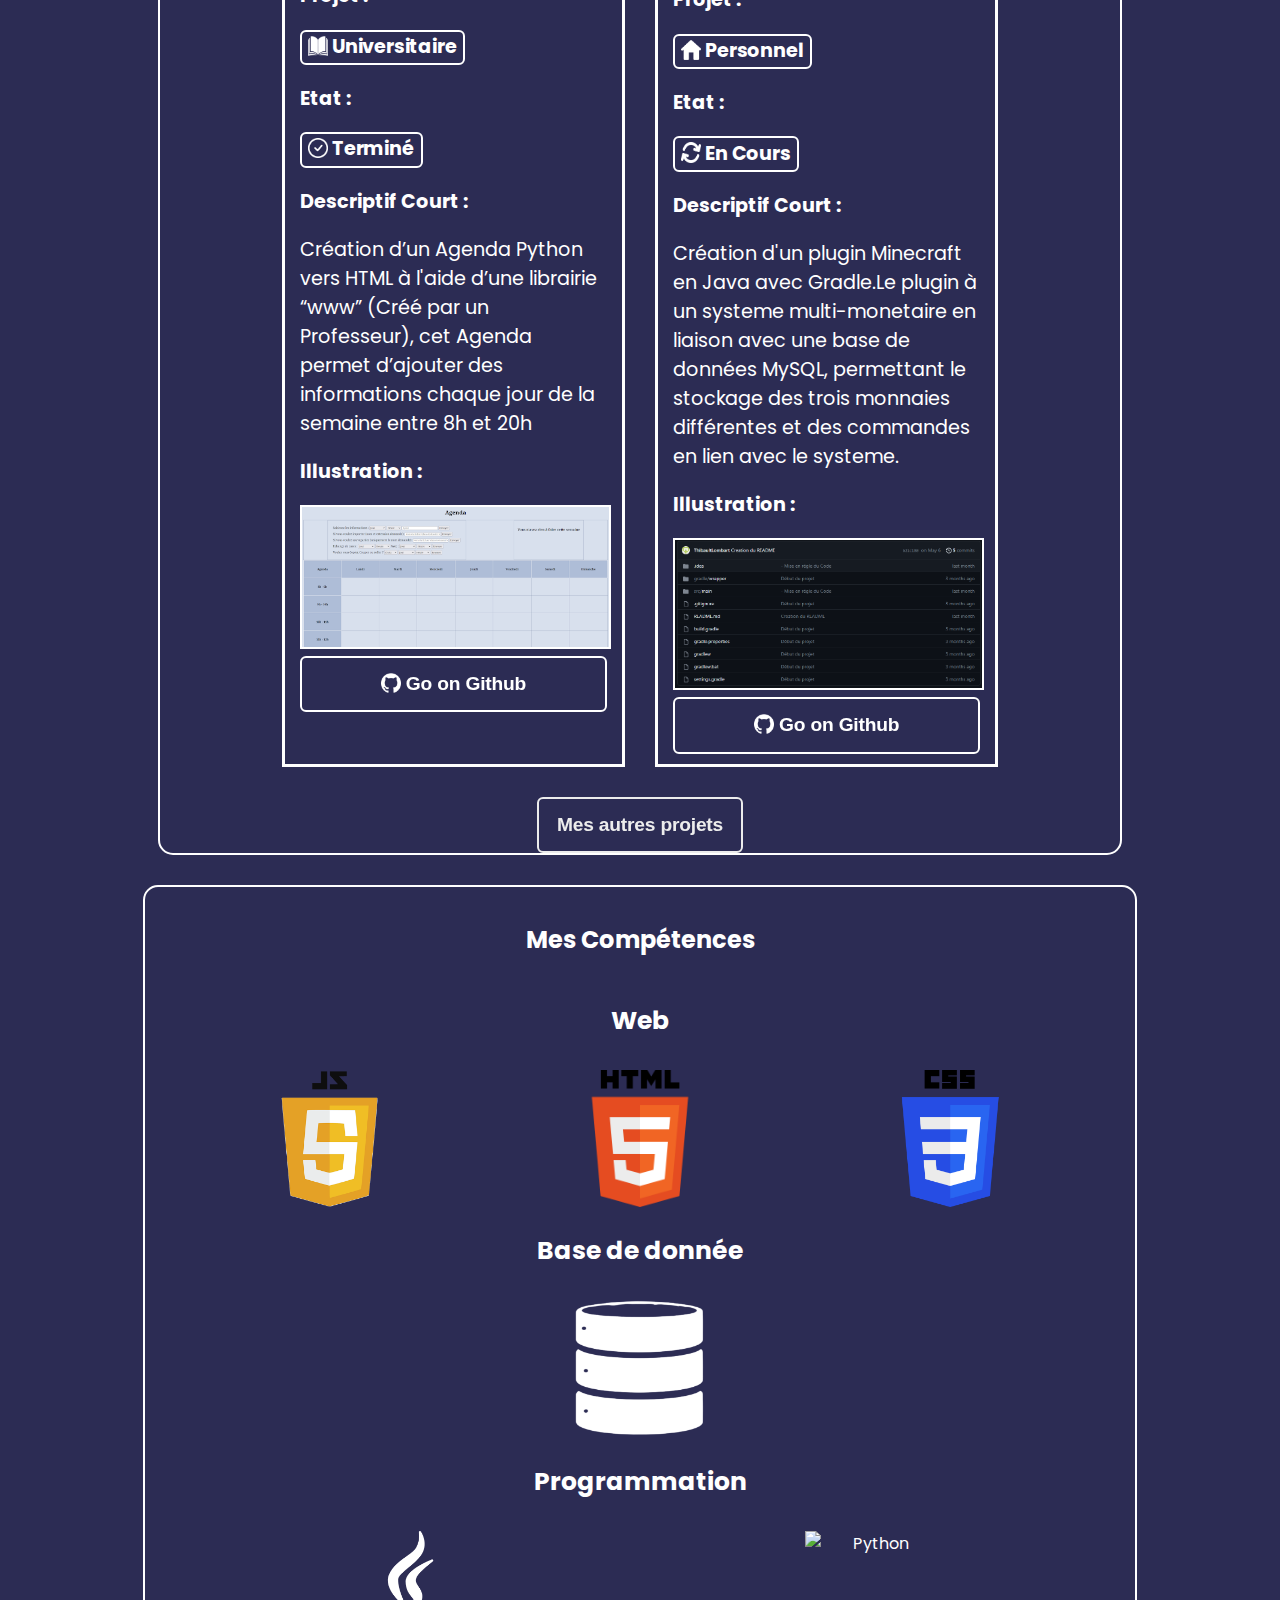
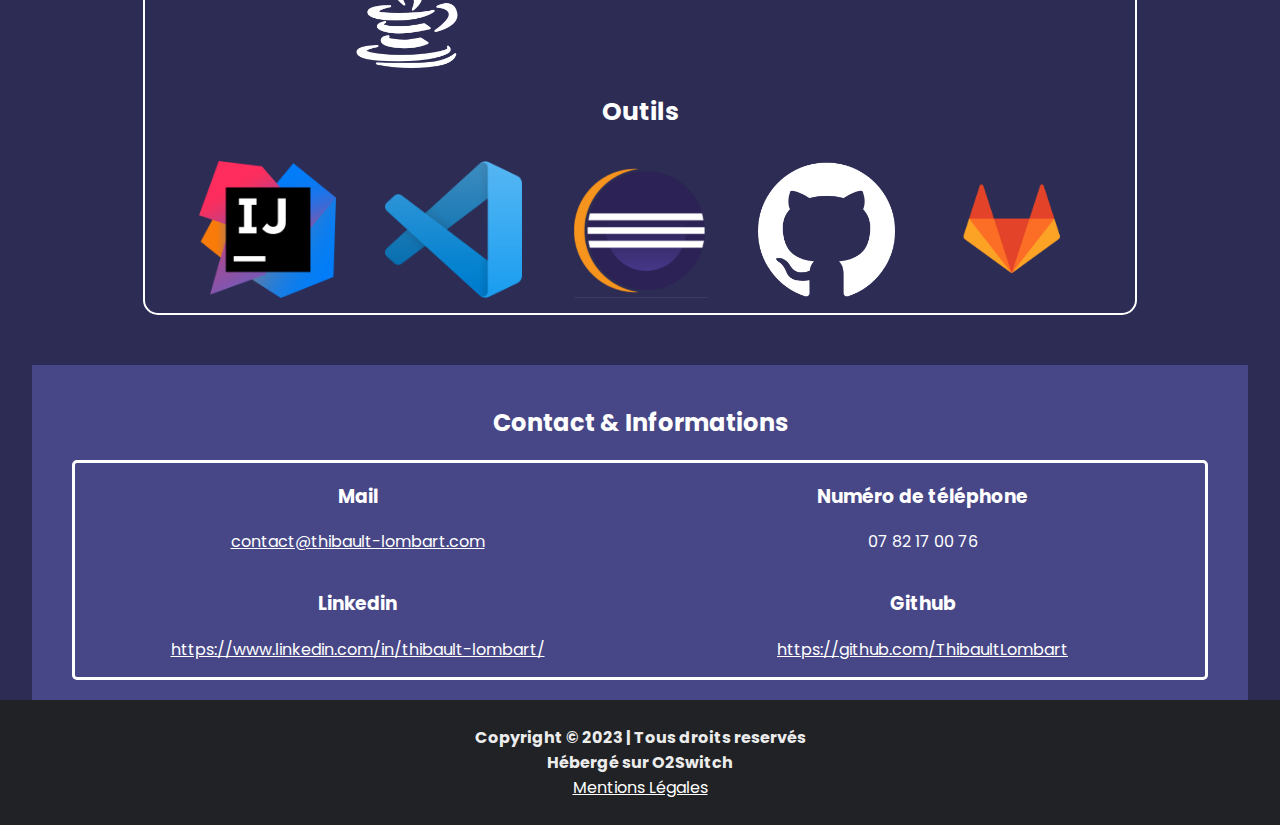
==== commit c1c60751: "fix bugs, fix orthography" ====
--- a/index.html
+++ b/index.html
@@ -33,8 +33,8 @@
     <section id="apropos">
         <article class="apropos-article">
             <h2>Bienvenue ! Je m'appelle Thibault Lombart.</h2>
-            <h3>Je suis un apprenti développeur, en 2eme année de BUT Informatique a l'IUT de Lens.</h3>
-            <p>Je suis passionné d'Informatique et de jeux vidéos depuis tout petit, j'ai toujours voulu coder des programmes a ajouter a mes jeux préférés (Comme Minecraft). Cependant, je me suis lancé dans l'informatique en découvrant la matière SNT(Sciences numériques et Technologiques) en Seconde, ce a quoi j'ai directement accroché et j'ai plongé dans le grand bain.</p>
+            <h3>Je suis un apprenti développeur, en 2eme année de BUT Informatique à l'IUT de Lens.</h3>
+            <p>Je suis passionné d'Informatique et de jeux vidéos depuis tout petit, j'ai toujours voulu coder des programmes à ajouter à mes jeux préférés (Comme Minecraft). Je me suis lancé dans l'informatique en découvrant la matière SNT(Sciences numériques et Technologiques) en Seconde, ce à quoi j'ai directement accroché et j'ai plongé dans le grand bain.</p>
         </article>
     </section>
 
@@ -64,7 +64,7 @@
                 <div class="type-total">
                     <div class="type">
                         <img src="./resources/scolaireBlanc.png" alt="logo Scolaire">
-                        Scolaire
+                            Universitaire
                     </div>
                 </div>
 
@@ -100,7 +100,7 @@
                     </div>
                     <div class="type">
                         <img src="./resources/sqlBlanc.png" alt="logo SQL">
-                        Base de Donnée
+                        Base de Données
                     </div>
                 </div>
 
@@ -121,7 +121,7 @@
                 </div>
 
                 <p class="gras"> Descriptif Court :</p>
-                <p> Création d'un plugin Minecraft en Java avec Gradle.Le plugin a un systeme multi-monetaire en liaison avec une base de donnée MySQL, permettant le stockage des trois monnaies différentes et des commandes en lien avec le systeme.</p>
+                <p> Création d'un plugin Minecraft en Java avec Gradle.Le plugin à un systeme multi-monetaire en liaison avec une base de données MySQL, permettant le stockage des trois monnaies différentes et des commandes en lien avec le systeme.</p>
                 
                 <p class="gras"> Illustration :</p>
                 <img class="illustration" src="./resources/projets/anotherworld.png" alt="Plugin Minecraft">
@@ -131,7 +131,7 @@
                 </button>
             </div>
 
-            <button class="special-button" onclick="window.open('./projets/projets.html');">
+            <button class="special-button" onclick="window.open('./projets/projets.html','_self');">
                 Mes autres projets
             </button>
 
--- a/styles/style.css
+++ b/styles/style.css
@@ -211,7 +211,7 @@
   padding: 10px;
 }
 
-#projets-projets .special-button{
+.footer .special-button{
   margin-top: 15px;
 }
 
